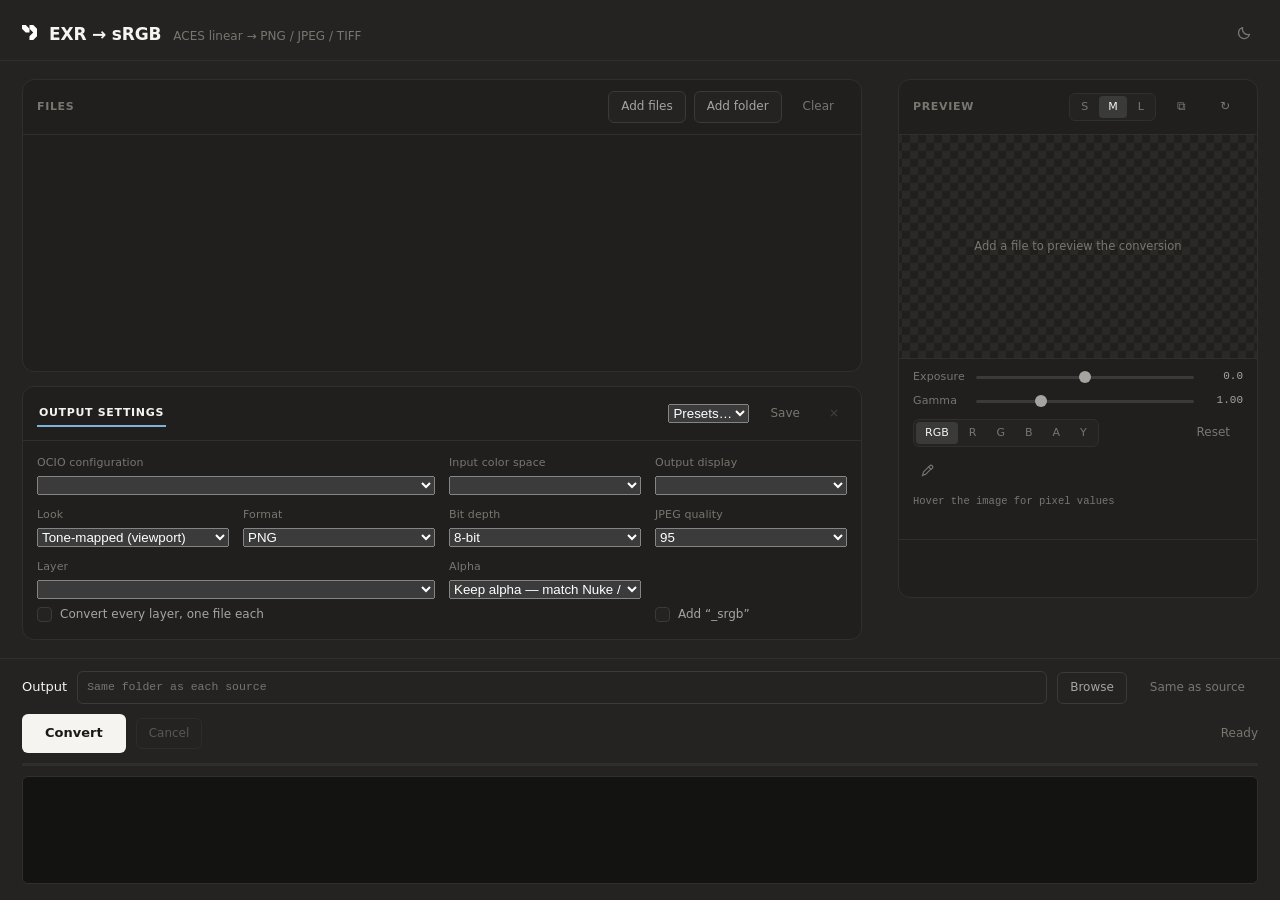
==== ui/index.html @ 25df0e64 "Move the edge-alpha convention into the Alpha dropdown, and match Nuke by default Two controls were " ====
<!doctype html>
<!--
  data-theme="dark" is deliberate rather than following the OS. This window shows
  image previews, and judging a render against a light surround is bad practice;
  theme.css supports the explicit override for exactly this case.
-->
<html lang="en" data-theme="dark">
  <head>
    <meta charset="utf-8" />
    <title>EXR → sRGB</title>
    <link rel="stylesheet" href="theme.css" />
    <link rel="stylesheet" href="app.css" />
  </head>
  <body autocomplete="off">
    <div class="app">
      <header class="titlebar">
        <!--
          VISOR mark. Geometry taken from visor.logo-principal.pdf's vector
          paths, not traced from a bitmap, so it stays crisp at any DPI and can
          be recoloured per theme.
        -->
        <svg
          class="brand"
          viewBox="0 0 194 194.27"
          role="img"
          aria-label="VISOR"
        >
          <path
            d="M145.88,0 97.13,0 97.13,48.75 145.25,97.4 96.61,145.51 96.61,194.27 145.36,194.27 194,146.15 194,97.4 194,48.64Z"
            fill="currentColor"
          />
          <path
            d="M96.87,48.64 48.75,0 0,0 0,48.75 48.12,97.4 96.87,97.4Z"
            fill="currentColor"
          />
        </svg>
        <h1>EXR → sRGB</h1>
        <span class="sub">ACES linear → PNG / JPEG / TIFF</span>
        <!--
          Before the spacer, so it reads as part of the subtitle rather than
          drifting to the far side of the bar away from what it describes.
        -->
        <span class="sub" id="version"></span>
        <!--
          Only ever shown when there is genuinely a newer release. A control
          that is always there, greyed, saying "up to date" is noise on every
          launch for the one launch where it matters.
        -->
        <button class="update-pill" id="update-pill" hidden></button>
        <span class="spacer"></span>
        <!--
          Windows integration lives behind this rather than in Output settings:
          those are per-job, these are set once and change the machine.
        -->
        <button
          class="icon"
          id="btn-prefs"
          title="Settings and shortcuts (?)"
          aria-label="Settings and shortcuts"
          aria-expanded="false"
          hidden
        >
          <!--
            Cogwheel: 6 teeth, 2.9 units deep. Tooth depth is the whole game at
            this size - the first attempt had 8 teeth only 1.6 deep against a 1.2
            stroke, so the stroke swallowed them and it read as a sun. Six deep
            teeth stay legible at 15px where eight shallow ones do not.
          -->
          <svg
            width="15"
            height="15"
            viewBox="0 0 15 15"
            fill="none"
            stroke="currentColor"
            stroke-width="1.2"
            stroke-linejoin="round"
          >
            <path
              d="M6.02 1.07 L8.98 1.07 L8.70 4.00 L9.93 4.71 L12.33 3.00 L13.81 5.57 L11.13 6.79 L11.13 8.21 L13.81 9.43 L12.33 12.00 L9.93 10.29 L8.70 11.00 L8.98 13.93 L6.02 13.93 L6.30 11.00 L5.07 10.29 L2.67 12.00 L1.19 9.43 L3.87 8.21 L3.87 6.79 L1.19 5.57 L2.67 3.00 L5.07 4.71 L6.30 4.00 Z"
            />
            <circle cx="7.5" cy="7.5" r="1.8" />
          </svg>
        </button>
        <button
          class="icon"
          id="btn-theme"
          title="Toggle light / dark"
          aria-label="Toggle light or dark theme"
        >
          <svg class="i-moon" width="15" height="15" viewBox="0 0 15 15" fill="none">
            <path
              d="M12.5 9.4A5.6 5.6 0 0 1 5.6 2.5a5.6 5.6 0 1 0 6.9 6.9Z"
              stroke="currentColor"
              stroke-width="1.2"
              stroke-linejoin="round"
            />
          </svg>
          <svg class="i-sun" width="15" height="15" viewBox="0 0 15 15" fill="none">
            <circle cx="7.5" cy="7.5" r="3" stroke="currentColor" stroke-width="1.2" />
            <path
              d="M7.5 1v1.6M7.5 12.4V14M14 7.5h-1.6M2.6 7.5H1M12.1 12.1l-1.1-1.1M4 4L2.9 2.9M12.1 2.9 11 4M4 11l-1.1 1.1"
              stroke="currentColor"
              stroke-width="1.2"
              stroke-linecap="round"
            />
          </svg>
        </button>
      </header>

      <div class="main">
        <!-- left column: files + settings -->
        <div class="col">
          <section class="panel" id="files-panel">
            <div class="panel-head">
              <span class="panel-title">Files</span>
              <span class="spacer"></span>
              <button id="btn-add-files">Add files</button>
              <button id="btn-add-folder">Add folder</button>
              <button class="ghost" id="btn-clear">Clear</button>
            </div>
            <div class="filelist" id="filelist"></div>
          </section>

          <!--
            Output and Cryptomatte share one panel as tabs. Stacked, the two
            overflowed the column and introduced a scrollbar; only one of them
            is ever being used at a time anyway.
          -->
          <section class="panel">
            <div class="panel-head">
              <button class="tab is-active" id="tab-output">Output settings</button>
              <button class="tab" id="tab-crypto" hidden>Cryptomatte</button>
              <span class="spacer"></span>
              <span class="sub" id="crypto-count"></span>
              <!--
                One combination gets used for months at a time, so re-picking it
                every launch is friction that ends in the wrong curve shipping.
              -->
              <select autocomplete="off" id="preset" title="Saved settings">
                <option value="">Presets…</option>
              </select>
              <!--
                Naming happens inline rather than in a dialog: pywebview has no
                text prompt, and window.prompt is not dependable in WebView2.
              -->
              <input type="text" id="preset-name" class="preset-name" hidden
                     autocomplete="off" placeholder="Preset name — Enter to save"
                     maxlength="40" />
              <button class="ghost" id="preset-save" title="Save current settings as a preset">
                Save
              </button>
              <button class="ghost" id="preset-del" title="Delete the selected preset"
                      disabled>×</button>
            </div>
            <div class="settings wide" id="body-output">
              <div class="field span2">
                <label class="lbl" for="config">OCIO configuration</label>
                <select autocomplete="off" id="config"></select>
              </div>
              <div class="field">
                <label class="lbl" for="input-cs">Input color space</label>
                <select autocomplete="off" id="input-cs"></select>
              </div>
              <div class="field">
                <label class="lbl" for="display">Output display</label>
                <select autocomplete="off" id="display"></select>
              </div>

              <div class="field">
                <label class="lbl" for="look">Look</label>
                <select autocomplete="off" id="look">
                  <option value="tone">Tone-mapped (viewport)</option>
                  <option value="plain">Un-tone-mapped</option>
                  <option value="linear">Scene-linear (no transform)</option>
                </select>
              </div>
              <div class="field">
                <label class="lbl" for="format">Format</label>
                <select autocomplete="off" id="format">
                  <option value="png">PNG</option>
                  <option value="jpeg">JPEG</option>
                  <option value="tiff">TIFF</option>
                </select>
              </div>
              <div class="field">
                <label class="lbl" for="bits">Bit depth</label>
                <select autocomplete="off" id="bits">
                  <option value="8">8-bit</option>
                  <option value="16">16-bit</option>
                  <option value="32">32-bit float</option>
                </select>
              </div>
              <div class="field">
                <label class="lbl" for="quality">JPEG quality</label>
                <select autocomplete="off" id="quality">
                  <option>100</option>
                  <option selected>95</option>
                  <option>90</option>
                  <option>85</option>
                  <option>80</option>
                  <option>70</option>
                </select>
              </div>

              <div class="field span2">
                <label class="lbl" for="layer">Layer</label>
                <select autocomplete="off" id="layer"></select>
                <!--
                  The grouping already knows every layer, so writing one file
                  per AOV costs a pass rather than new machinery. Each output is
                  named for its layer, or they would all land on one filename.
                -->
                <label class="check" id="all-layers-wrap">
                  <input autocomplete="off" type="checkbox" id="all-layers" />
                  <span class="box"></span>
                  <span>Convert every layer, one file each</span>
                </label>
              </div>
              <div class="field">
                <label class="lbl" for="alpha">Alpha</label>
                <!-- The two "keep" entries differ only on antialiased edges,
                     and both are correct - they answer different questions.
                     See the alpha note in CLAUDE.md. -->
                <select autocomplete="off" id="alpha">
                  <option value="keep"
                          title="Matches Nuke and After Effects exactly. The display transform is applied to the premultiplied value.">
                    Keep alpha — match Nuke / After Effects
                  </option>
                  <option value="keep_straight"
                          title="Edge pixels keep true surface colour, with alpha stored separately. This is what PNG's specification asks for.">
                    Keep alpha — straight (for compositing on a new background)
                  </option>
                  <option value="black">Flatten on black</option>
                  <option value="white">Flatten on white</option>
                </select>
              </div>
              <div class="field" style="justify-content: flex-end; gap: 7px">
                <label class="check">
                  <input autocomplete="off" type="checkbox" id="suffix" />
                  <span class="box"></span>
                  <!-- text follows the output mode; see suffixFor() in app.js -->
                  <span id="suffix-label">Add “_srgb”</span>
                </label>
              </div>
            </div>

            <div class="crypto-body" id="body-crypto" hidden>
              <div class="crypto-row">
                <select autocomplete="off" id="crypto-type"></select>
                <input
                  type="text"
                  autocomplete="off"
                  id="crypto-filter"
                  placeholder="Filter objects…"
                />
              </div>
              <div class="objlist" id="crypto-objects"></div>
              <div class="crypto-row">
                <select autocomplete="off" id="matte-mode">
                  <option value="associated">White silhouette (premultiplied)</option>
                  <option value="straight">Flat white RGB · TIFF only</option>
                </select>
                <select autocomplete="off" id="matte-split">
                  <option value="each">One file per object</option>
                  <option value="combined">Combine into one</option>
                </select>
              </div>
              <div class="crypto-row">
                <button class="ghost" id="crypto-all">Select all</button>
                <button class="ghost" id="crypto-none">Clear</button>
                <span class="spacer"></span>
                <button id="btn-mattes">Export mattes</button>
              </div>
            </div>
          </section>
        </div>

        <!--
          Drag to size the preview. Layout is freeform; the render resolution
          snaps to a few tiers behind it, because re-rendering on every pixel of
          drag would thrash something that costs tens of milliseconds a frame.
        -->
        <div
          class="resizer"
          id="resizer"
          role="separator"
          aria-orientation="vertical"
          aria-label="Resize preview"
          tabindex="0"
        ></div>

        <!-- right column: preview -->
        <div class="col">
          <section class="panel" id="preview-panel">
            <div class="panel-head">
              <span class="panel-title">Preview</span>
              <span class="spacer"></span>
              <!-- swaps the preview between the render and coloured IDs -->
              <div class="seg" id="pv-modes" hidden>
                <button class="is-active" data-mode="beauty">Render</button>
                <button data-mode="crypto">IDs</button>
              </div>
              <!-- widens the column and renders at a higher resolution -->
              <div class="seg" id="pv-sizes">
                <button data-size="s" title="Small preview">S</button>
                <button class="is-active" data-size="m" title="Medium preview">M</button>
                <button data-size="l" title="Large preview">L</button>
              </div>
              <button class="ghost" id="btn-open-window"
                      title="Open in a separate viewer window">
                ⧉
              </button>
              <button class="ghost" id="btn-refresh" title="Refresh preview">
                ↻
              </button>
            </div>
            <div class="preview-box" id="preview-box">
              <div class="placeholder">Add a file to preview the conversion</div>
            </div>
            <div class="pick-hint" id="pick-hint" hidden>
              Ctrl-click to select · Alt-click to deselect
            </div>

            <!--
              Frame stepping for a sequence. Only stepping, deliberately: one
              preview frame costs 125 ms at 1080p and 860 ms on a heavy
              multi-AOV file, and that is decoding, not the transform - so this
              is a scrub, not playback.
            -->
            <div class="frames" id="frames" hidden>
              <button class="ghost" id="fr-prev" title="Previous frame (,)">‹</button>
              <input type="range" id="fr-slider" min="0" max="0" step="1"
                     value="0" autocomplete="off" aria-label="Frame" />
              <button class="ghost" id="fr-next" title="Next frame (.)">›</button>
              <span class="fr-count" id="fr-count"></span>
            </div>

            <!--
              Viewer controls. Exposure is applied in linear before the display
              transform, so it behaves like a camera stop; gamma is applied
              after, on display values, like a compositor's viewer gamma.
            -->
            <div class="viewer" id="viewer-controls">
              <div class="vrow">
                <label class="lbl" for="exposure">Exposure</label>
                <input type="range" id="exposure" min="-6" max="6" step="0.1"
                       value="0" autocomplete="off" />
                <output class="vnum" id="exposure-val">0.0</output>
              </div>
              <div class="vrow">
                <label class="lbl" for="gamma">Gamma</label>
                <input type="range" id="gamma" min="0.2" max="3" step="0.05"
                       value="1" autocomplete="off" />
                <output class="vnum" id="gamma-val">1.00</output>
              </div>
              <div class="vrow">
                <div class="seg" id="pv-channels">
                  <button class="is-active" data-ch="rgb">RGB</button>
                  <button data-ch="r">R</button>
                  <button data-ch="g">G</button>
                  <button data-ch="b">B</button>
                  <button data-ch="a">A</button>
                  <button data-ch="luma">Y</button>
                </div>
                <span class="spacer"></span>
                <button class="ghost" id="viewer-reset" title="Reset exposure and gamma">
                  Reset
                </button>
              </div>
              <!--
                The colour under the cursor. Two readings deliberately: the
                probe text is the linear pixel, the chip and hex are the display
                colour after exposure, gamma and the view transform.
              -->
              <div class="probe-row">
                <!-- the tool comes before the thing it fills in -->
                <button class="icon eyedrop" id="pv-pick" aria-pressed="false"
                        title="Eyedropper — click a pixel to lock and copy it (E)"
                        aria-label="Eyedropper">
                  <svg width="14" height="14" viewBox="0 0 15 15" fill="none"
                       stroke="currentColor" stroke-width="1.2"
                       stroke-linecap="round" stroke-linejoin="round">
                    <path d="M10.4 1.9a1.9 1.9 0 0 1 2.7 2.7l-1.2 1.2-2.7-2.7 1.2-1.2Z" />
                    <path d="M9.2 3.1 3.6 8.7l-.5 2.9 2.9-.5 5.6-5.6" />
                    <path d="m2.3 12.7.8-.8" />
                  </svg>
                </button>
                <button class="swatch" id="pv-swatch" hidden
                        title="Click to copy the hex"></button>
                <span class="probe-hex" id="pv-hex"></span>
                <span class="spacer"></span>
              </div>
              <div class="probe" id="probe">Hover the image for pixel values</div>
            </div>
            <div class="preview-meta">
              <span class="layer" id="preview-layer"></span>
              <span id="preview-dims"></span>
              <span id="preview-note" class="warn"></span>
              <!--
                Scene-linear output has no display transform by definition, so
                the preview cannot be what gets written. Saying so beats showing
                a near-black smear or quietly misleading.
              -->
              <span id="linear-note" class="warn" hidden
                >Preview is display-referred · output is scene-linear</span
              >
            </div>
          </section>
        </div>
      </div>

      <footer class="footer">
        <div class="outrow">
          <span class="lbl">Output</span>
          <input
            type="text"
            autocomplete="off"
            id="outdir"
            placeholder="Same folder as each source"
          />
          <button id="btn-outdir">Browse</button>
          <button class="ghost" id="btn-outdir-clear">Same as source</button>
        </div>

        <div class="actions">
          <button class="primary" id="btn-convert">Convert</button>
          <button id="btn-cancel" disabled>Cancel</button>
          <span class="spacer"></span>
          <span class="status" id="status">Ready</span>
        </div>

        <div class="progress" id="progress"><div class="bar" id="bar"></div></div>
        <div class="log" id="log"></div>
      </footer>

      <!--
        One sheet behind the cogwheel: what the app does to the machine, and
        what the keyboard does. Two columns rather than a stack, because
        stacked they made a card taller than the window and turned a reference
        list into a scroll.

        The integration toggles write only under HKCU, so no elevation and
        nothing changes for other accounts. Each is behind an explicit toggle:
        silently seizing a file type is not something a converter should do on
        first run.
      -->
      <div class="vsheet" id="prefsheet" hidden>
        <div class="vsheet-card wide">
          <div class="vsheet-head">
            <span>Settings</span>
            <button class="ghost" id="prefsheet-close">Close</button>
          </div>

          <div class="sheet-cols">
            <section id="integration-section" hidden>
              <h3 class="sheet-h">Windows integration</h3>
              <div class="prefs">
                <label class="check" id="assoc-wrap" hidden>
                  <input autocomplete="off" type="checkbox" id="assoc" />
                  <span class="box"></span>
                  <span>Open .exr files with this viewer</span>
                </label>
                <p class="prefs-note">
                  Double-clicking an .exr opens it here, and .exr files get their
                  own aperture icon. Untick to hand the file type back.
                </p>

                <label class="check" id="ctx-wrap" hidden>
                  <input autocomplete="off" type="checkbox" id="ctx" />
                  <span class="box"></span>
                  <span>Right-click → Convert to sRGB</span>
                </label>
                <p class="prefs-note">
                  Adds a convert submenu to .exr files in Explorer, whatever app
                  owns the file type. On Windows 11 it sits under “Show more
                  options”.
                </p>

                <p class="prefs-foot">
                  Written per-user under HKCU — no admin rights, and nothing
                  changes for anyone else on the machine.
                </p>
              </div>
            </section>

            <!--
              The picking modifiers in particular are impossible to guess -
              nothing on screen suggests Ctrl over the preview does anything.
            -->
            <section>
              <h3 class="sheet-h">Keyboard shortcuts</h3>
              <dl class="keys">
                <div class="grp">Files</div>
                <dt>↑ ↓</dt><dd>Previous / next file</dd>
                <dt>Ctrl + O</dt><dd>Add files</dd>
                <dt>Drop</dt><dd>Drag .exr files onto the window</dd>

                <div class="grp">Convert</div>
                <dt>Ctrl + ↵</dt><dd>Convert</dd>
                <dt>Esc</dt><dd>Cancel a running convert</dd>

                <div class="grp">Preview</div>
                <dt>E</dt><dd>Eyedropper — click a pixel to lock and copy it</dd>
                <dt>, .</dt><dd>Previous / next frame of a sequence</dd>
                <dt>Ctrl + click</dt><dd>Add the object under the cursor</dd>
                <dt>Alt + click</dt><dd>Remove it again</dd>
                <dt>Drag divider</dt><dd>Resize the preview</dd>
                <dt>← →</dt><dd>Resize it from the keyboard</dd>
                <dt>Double-click</dt><dd>Divider back to the middle size</dd>

                <div class="grp">Window</div>
                <dt>?</dt><dd>Open this sheet</dd>
                <dt>Esc</dt><dd>Close it</dd>
              </dl>
            </section>
          </div>
        </div>
      </div>
    </div>

    <!--
      Plain scripts, not modules: the UI is loaded from a file:// URL, whose
      opaque origin makes ES module imports fail CORS. select.js must come first.
    -->
    <script src="select.js"></script>
    <script src="app.js"></script>
  </body>
</html>
---- ui/theme.css ----
/*
 * VISOR warm-neutral theme
 * ============================================================================
 *
 * A warm-grey palette — everything is nudged toward yellow/brown rather than
 * the blue-tinted greys most UI kits default to. That single decision is what
 * gives it its character; the rest is ordinary.
 *
 * Values were read off the VISOR Hub (hub.visor.ooo). Its dark scale is
 * reproduced verbatim; the light scale is the same hue family walked the other
 * way, so the two themes read as one system rather than two palettes.
 *
 * ---------------------------------------------------------------------------
 * HOW TO USE
 *
 *   1. Copy this file into your project and import it before your own CSS.
 *   2. Keep ONE of the two mappings at the bottom and delete the other:
 *        · Section 4 — Tailwind v4 (`@theme`)
 *        · Section 5 — shadcn/ui (`--background`, `--foreground`, …)
 *      Section 3's semantic names work on their own if you use neither.
 *   3. Dark mode follows the OS by default. Set `data-theme="light"` or
 *      `data-theme="dark"` on <html> to override it.
 *
 * Pairs with Inter (https://rsms.me/inter). Nothing here depends on it.
 * ============================================================================
 */

/* --------------------------------------------------------------------------
 * 1. Primitives — the raw scale. Nothing should reference these directly in
 *    application code; use the semantic names in section 3 instead, so a
 *    palette change stays a one-file edit.
 * ------------------------------------------------------------------------ */

:root {
  --warm-0: #ffffff;
  --warm-50: #f5f4f1;
  --warm-100: #e6e4df;
  --warm-200: #d6d3cc;
  --warm-400: #8c8a83;
  --warm-450: #a5a4a0;
  --warm-500: #78766f;
  --warm-600: #56554f;
  --warm-700: #3a3a38;
  --warm-750: #302f2d;
  --warm-800: #2a2926;
  --warm-820: #242322;
  --warm-850: #201f1e;
  --warm-870: #1c1c1b;
  --warm-900: #191917;
  --warm-950: #131312;

  /* Accents. Each has a light and a dark variant because a hue that reads as
     an accent on white is rarely legible on near-black. */
  --blue-600: #286088;
  --blue-300: #7fb2d9;
  --blue-tint: #eaf1f7;
  --blue-shade: #1e2a33;

  --amber-700: #8a6318;
  --amber-400: #e0a458;
  --amber-tint: #fdf6e7;
  --amber-shade: #2b2415;

  --red-600: #dc2626;
  --red-400: #fb7185;
  --red-tint: #fdf2f2;
  --red-shade: #33201f;

  /* Data colours, for charts and figures that carry a sign. */
  --data-positive: #34d399;
  --data-negative: #fb7185;
  --data-caution: #e0a458;
  --data-healthy: #a3d25a;
}

/* --------------------------------------------------------------------------
 * 2. Shape, type and motion. Theme-independent.
 * ------------------------------------------------------------------------ */

:root {
  --radius: 0.5rem;
  --radius-sm: 0.375rem;
  --radius-lg: 0.75rem;

  --font-sans: 'Inter Variable', Inter, system-ui, -apple-system, ui-sans-serif,
    sans-serif;
  --font-mono: ui-monospace, SFMono-Regular, Menlo, Monaco, Consolas,
    'Liberation Mono', 'Courier New', monospace;

  /* The workhorse: short, and slightly eased at both ends. Use it for almost
     everything — hover, colour, small position shifts. */
  --ease-ui: cubic-bezier(0.4, 0, 0.2, 1);
  --duration-ui: 150ms;

  /* For entrances, where a decisive start reads better than a symmetric one. */
  --ease-out: cubic-bezier(0.23, 1, 0.32, 1);
  --ease-in-out: cubic-bezier(0.77, 0, 0.175, 1);
}

/* --------------------------------------------------------------------------
 * 3. Semantic tokens — what application code should actually reference.
 * ------------------------------------------------------------------------ */

:root {
  --panel: var(--warm-0);
  --panel-sunken: var(--warm-50);
  --line: var(--warm-100);
  --line-strong: var(--warm-200);
  --ink: var(--warm-900);
  --ink-soft: var(--warm-600);
  --ink-faint: var(--warm-400);

  --accent: var(--blue-600);
  --accent-soft: var(--blue-tint);
  --warn: var(--amber-700);
  --warn-soft: var(--amber-tint);
  --danger: var(--red-600);
  --danger-soft: var(--red-tint);

  /* Channel tints for the pixel probe. Desaturated well below pure RGB: at
     11px a saturated green on a light panel is thin and a saturated blue is
     nearly unreadable, and the three only have to be told apart from each
     other, not shouted. */
  --chan-r: #b3261e;
  --chan-g: #1e6b33;
  --chan-b: #1f45c4;

  /* Inverted pair for solid buttons, so they stay legible in both themes
     without a second rule. */
  --primary: var(--warm-900);
  --primary-ink: var(--warm-50);

  --shadow-float: 0 1px 2px rgb(0 0 0 / 0.16), 0 12px 40px -12px rgb(0 0 0 / 0.45);

  color-scheme: light;
}

/* The dark values, applied either explicitly or by OS preference. Kept as one
   list so the two triggers can never drift apart. */
:root[data-theme='dark'],
:root:not([data-theme='light']) {
  --panel: var(--warm-850);
  --panel-sunken: var(--warm-820);
  --line: var(--warm-750);
  --line-strong: var(--warm-700);
  --ink: var(--warm-50);
  --ink-soft: var(--warm-450);
  --ink-faint: var(--warm-500);

  --accent: var(--blue-300);
  --accent-soft: var(--blue-shade);
  --warn: var(--amber-400);
  --warn-soft: var(--amber-shade);
  --danger: var(--red-400);
  --danger-soft: var(--red-shade);

  /* Lifted for the dark panel - the light-theme tints sit at about 2:1 here. */
  --chan-r: #ff8a80;
  --chan-g: #7ddc93;
  --chan-b: #8fb4ff;

  --primary: var(--warm-50);
  --primary-ink: var(--warm-900);

  --shadow-float: 0 1px 2px rgb(0 0 0 / 0.5), 0 16px 48px -12px rgb(0 0 0 / 0.7);

  color-scheme: dark;
}

/* `:not([data-theme='light'])` above would otherwise apply in light mode too,
   so the light values are restored whenever the OS is not dark. */
@media (prefers-color-scheme: light) {
  :root:not([data-theme='dark']) {
    --panel: var(--warm-0);
    --panel-sunken: var(--warm-50);
    --line: var(--warm-100);
    --line-strong: var(--warm-200);
    --ink: var(--warm-900);
    --ink-soft: var(--warm-600);
    --ink-faint: var(--warm-400);

    --accent: var(--blue-600);
    --accent-soft: var(--blue-tint);
    --warn: var(--amber-700);
    --warn-soft: var(--amber-tint);
    --danger: var(--red-600);
    --danger-soft: var(--red-tint);

    --primary: var(--warm-900);
    --primary-ink: var(--warm-50);

    --shadow-float: 0 1px 2px rgb(0 0 0 / 0.16),
      0 12px 40px -12px rgb(0 0 0 / 0.45);

    color-scheme: light;
  }
}
---- ui/app.css ----
/*
 * EXR -> sRGB application styles.
 *
 * Everything here references the semantic tokens from theme.css (--panel,
 * --ink, --accent...) rather than raw hex, so re-theming stays a one-file edit.
 * Motion uses that file's --ease-ui / --ease-out and nothing longer than
 * 220ms: this is a tool, and animation here exists to explain state changes,
 * not to decorate them.
 */

/* --------------------------------------------------------------------------
 * App-level tokens that theme.css does not define. Same three-block structure
 * it uses, so the two can never drift: light in :root, dark under the explicit
 * attribute or the OS default, light restored when the OS says light.
 * ------------------------------------------------------------------------ */

:root {
  /* VISOR brand blue, straight off the logo artwork. Theme-independent on
     purpose: this is the brand, not a UI colour, so it never varies. It is not
     folded into --accent, which may be retuned. */
  --visor-blue: #1f20f1;

  --checker-a: var(--warm-100);
  --checker-b: var(--warm-50);
  --log-bg: var(--warm-50);

  /* What the titlebar mark is actually drawn in. Brand blue on the light
     surface, where it has 7.5:1 and carries the brand properly. */
  --brand-mark: var(--visor-blue);
}

:root[data-theme='dark'],
:root:not([data-theme='light']) {
  --checker-a: var(--warm-800);
  --checker-b: var(--warm-850);
  --log-bg: var(--warm-950);

  /* Pure white on the dark surface. The brand blue is 1.9:1 there - effectively
     invisible - and lifting the hue enough to be legible stops reading as the
     brand colour anyway, so the mark goes monochrome instead of approximate. */
  --brand-mark: #ffffff;
}

@media (prefers-color-scheme: light) {
  :root:not([data-theme='dark']) {
    --checker-a: var(--warm-100);
    --checker-b: var(--warm-50);
    --log-bg: var(--warm-50);
    --brand-mark: var(--visor-blue);
  }
}

*,
*::before,
*::after {
  box-sizing: border-box;
}

/*
 * The [hidden] attribute only gets `display: none` from the UA stylesheet, so
 * any class that sets display - .settings is grid, .crypto-body is flex - wins
 * on specificity and the element stays visible. That is what kept both tab
 * bodies laid out at once, and with them the scrollbar this panel was meant to
 * remove.
 */
[hidden] {
  display: none !important;
}

html,
body {
  height: 100%;
  margin: 0;
}

body {
  background: var(--panel-sunken);
  color: var(--ink);
  font-family: var(--font-sans);
  font-size: 13px;
  line-height: 1.45;
  -webkit-font-smoothing: antialiased;
  overflow: hidden;
  user-select: none;
  cursor: default;
}

/* Nothing in a desktop tool should show a text caret unless it is editable. */
input,
textarea {
  user-select: text;
}

/* --------------------------------------------------------------------------
 * Shell
 * ------------------------------------------------------------------------ */

.app {
  display: grid;
  grid-template-rows: auto 1fr auto;
  height: 100%;
}

.titlebar {
  display: flex;
  align-items: baseline;
  gap: 12px;
  padding: 18px 22px 14px;
  border-bottom: 1px solid var(--line);
  background: var(--panel-sunken);
}

/* The mark sits with the wordmark, sized to the cap height of the title rather
   than to the line box, so the two optically align. */
.titlebar .brand {
  width: 15px;
  height: 15px;
  flex: none;
  align-self: center;
  color: var(--brand-mark);
}

.titlebar h1 {
  margin: 0;
  font-size: 17px;
  font-weight: 600;
  letter-spacing: -0.01em;
}

.titlebar .sub {
  color: var(--ink-faint);
  font-size: 12px;
}

.titlebar .spacer {
  flex: 1;
}

.main {
  display: grid;
  /* The preview column is dragged, or jumped to with the S/M/L presets. A
     bigger preview is mostly for cryptomatte picking, where a small one makes
     objects hard to hit. */
  grid-template-columns: minmax(0, 1fr) auto var(--preview-w, 360px);
  gap: 18px;
  padding: 18px 22px;
  overflow: hidden;
  min-height: 0;
}

.col {
  display: flex;
  flex-direction: column;
  gap: 14px;
  min-height: 0;
  min-width: 0;
}

/*
 * The drag handle. Only 5px wide so it does not eat layout, but the ::before
 * gives it a comfortable hit area either side - a 5px target is a fiddly one.
 */
.resizer {
  position: relative;
  width: 5px;
  margin: 0 -5px 0 0;
  cursor: col-resize;
  flex: none;
}

.resizer::before {
  content: '';
  position: absolute;
  inset: 0 -6px;
}

.resizer::after {
  content: '';
  position: absolute;
  inset: 12px 2px;
  border-radius: 999px;
  background: transparent;
  transition: background var(--duration-ui) var(--ease-ui);
}

.resizer:hover::after,
.resizer.is-dragging::after,
.resizer:focus-visible::after {
  background: var(--line-strong);
}

.resizer.is-dragging::after {
  background: var(--accent);
}

/* While dragging, nothing else should take the cursor or select text. */
body.resizing {
  cursor: col-resize;
}

body.resizing * {
  pointer-events: none;
  user-select: none;
}

/* --------------------------------------------------------------------------
 * Panels
 * ------------------------------------------------------------------------ */

.panel {
  background: var(--panel);
  border: 1px solid var(--line);
  border-radius: var(--radius-lg);
  display: flex;
  flex-direction: column;
  min-height: 0;
  overflow: hidden;
}

.panel-head {
  display: flex;
  align-items: center;
  gap: 8px;
  padding: 11px 14px;
  border-bottom: 1px solid var(--line);
}

.panel-title {
  font-size: 11px;
  font-weight: 600;
  letter-spacing: 0.06em;
  text-transform: uppercase;
  color: var(--ink-faint);
}

.panel-head .spacer {
  flex: 1;
}

/* --------------------------------------------------------------------------
 * Buttons
 * ------------------------------------------------------------------------ */

button {
  font: inherit;
  font-size: 12px;
  white-space: nowrap;
  color: var(--ink-soft);
  background: var(--panel-sunken);
  border: 1px solid var(--line-strong);
  border-radius: var(--radius-sm);
  padding: 6px 12px;
  cursor: pointer;
  transition:
    background var(--duration-ui) var(--ease-ui),
    border-color var(--duration-ui) var(--ease-ui),
    color var(--duration-ui) var(--ease-ui),
    transform var(--duration-ui) var(--ease-ui);
}

button:hover:not(:disabled) {
  background: var(--line);
  color: var(--ink);
  border-color: var(--ink-faint);
}

/* Pressable elements confirm the interface heard the user. Same scale and
   easing throughout, so the whole interface moves the same way. */
button:active:not(:disabled) {
  transform: scale(0.97);
}

button:disabled {
  opacity: 0.4;
  cursor: not-allowed;
}

button:focus-visible {
  outline: 2px solid var(--accent);
  outline-offset: 2px;
}

button.primary {
  background: var(--primary);
  color: var(--primary-ink);
  border-color: transparent;
  font-weight: 600;
  padding: 9px 22px;
  font-size: 13px;
}

button.primary:hover:not(:disabled) {
  background: var(--ink);
  border-color: transparent;
  color: var(--primary-ink);
  filter: brightness(1.06);
}

button.ghost {
  background: transparent;
  border-color: transparent;
  color: var(--ink-faint);
}

/* Icon-only square button, used for the theme toggle and preview refresh. */
button.icon {
  display: grid;
  place-items: center;
  width: 28px;
  height: 28px;
  padding: 0;
  background: transparent;
  border-color: transparent;
  color: var(--ink-faint);
}

button.icon:hover:not(:disabled) {
  background: var(--panel);
  color: var(--ink);
  border-color: transparent;
}

/* The sun and moon occupy the same cell and cross-fade, so the control does
   not jump when the label changes. */
#btn-theme svg {
  grid-area: 1 / 1;
  transition:
    opacity 180ms var(--ease-ui),
    transform 220ms var(--ease-out);
}

#btn-theme .i-sun {
  opacity: 0;
  transform: rotate(-70deg) scale(0.6);
}

#btn-theme .i-moon {
  opacity: 1;
  transform: none;
}

:root[data-theme='light'] #btn-theme .i-sun {
  opacity: 1;
  transform: none;
}

:root[data-theme='light'] #btn-theme .i-moon {
  opacity: 0;
  transform: rotate(70deg) scale(0.6);
}

button.ghost:hover:not(:disabled) {
  background: var(--panel-sunken);
  color: var(--ink);
  border-color: transparent;
}

/* --------------------------------------------------------------------------
 * File list + drop zone
 * ------------------------------------------------------------------------ */

/* Files takes the slack, but never below a usable height - with the settings
   and cryptomatte panels both open it would otherwise collapse to a sliver. */
#files-panel {
  flex: 1 1 auto;
  min-height: 132px;
  position: relative;
  transition:
    border-color 180ms var(--ease-out),
    background 180ms var(--ease-out);
}

/* The other panels are their natural height, and the column scrolls if the
   window is too short to hold all three. */
.col > .panel:not(#files-panel) {
  flex: none;
}

.col {
  overflow-y: auto;
}

#files-panel.dragging {
  border-color: var(--accent);
  background: var(--accent-soft);
}

.filelist {
  flex: 1;
  overflow-y: auto;
  padding: 6px;
  min-height: 0;
}

.row {
  display: flex;
  align-items: center;
  gap: 10px;
  padding: 7px 9px;
  border-radius: var(--radius-sm);
  transition: background var(--duration-ui) var(--ease-ui);
  animation: row-in 180ms var(--ease-out) both;
}

@keyframes row-in {
  from {
    opacity: 0;
    transform: translateY(-3px);
  }
}

.row:hover {
  background: var(--panel-sunken);
}

.row.selected {
  background: var(--accent-soft);
}

.row .name {
  flex: 1;
  font-family: var(--font-mono);
  font-size: 11.5px;
  color: var(--ink-soft);
  white-space: nowrap;
  overflow: hidden;
  text-overflow: ellipsis;
  direction: rtl;
  text-align: left;
}

.row.selected .name,
.row:hover .name {
  color: var(--ink);
}

.badge {
  flex: none;
  font-size: 10.5px;
  font-weight: 600;
  letter-spacing: 0.03em;
  padding: 2px 7px;
  border-radius: 999px;
  background: var(--panel-sunken);
  border: 1px solid var(--line-strong);
  color: var(--ink-faint);
}

.badge.seq {
  background: var(--accent-soft);
  border-color: transparent;
  color: var(--accent);
}

.row .drop-x {
  flex: none;
  opacity: 0;
  padding: 2px 6px;
  font-size: 14px;
  line-height: 1;
  transition: opacity var(--duration-ui) var(--ease-ui);
}

.row:hover .drop-x {
  opacity: 1;
}

.empty {
  height: 100%;
  display: flex;
  flex-direction: column;
  align-items: center;
  justify-content: center;
  gap: 6px;
  color: var(--ink-faint);
  text-align: center;
  padding: 24px;
}

.empty .big {
  font-size: 13px;
  color: var(--ink-soft);
}

.empty .small {
  font-size: 11.5px;
}

/* --------------------------------------------------------------------------
 * Preview
 * ------------------------------------------------------------------------ */

#preview-panel {
  flex: none;
}

.preview-box {
  position: relative;
  aspect-ratio: 16 / 10;
  background:
    /* checkerboard, so alpha is legible rather than guessed at */
    repeating-conic-gradient(var(--checker-a) 0% 25%, var(--checker-b) 0% 50%)
      50% / 16px 16px;
  display: flex;
  align-items: center;
  justify-content: center;
  overflow: hidden;
}

.preview-box img {
  max-width: 100%;
  max-height: 100%;
  object-fit: contain;
  display: block;
  animation: fade-in 220ms var(--ease-out) both;
}

@keyframes fade-in {
  from {
    opacity: 0;
  }
}

.preview-box .placeholder {
  color: var(--ink-faint);
  font-size: 11.5px;
  padding: 0 20px;
  text-align: center;
}

.preview-meta {
  display: flex;
  flex-direction: column;
  gap: 3px;
  padding: 10px 14px;
  border-top: 1px solid var(--line);
  font-size: 11.5px;
  color: var(--ink-faint);
  min-height: 58px;
}

.preview-meta .layer {
  color: var(--ink-soft);
  font-family: var(--font-mono);
  font-size: 11px;
  overflow: hidden;
  text-overflow: ellipsis;
  white-space: nowrap;
}

.spinner {
  width: 18px;
  height: 18px;
  border: 2px solid var(--line-strong);
  border-top-color: var(--accent);
  border-radius: 50%;
  animation: spin 700ms linear infinite;
}

@keyframes spin {
  to {
    transform: rotate(360deg);
  }
}

/* --------------------------------------------------------------------------
 * Settings
 * ------------------------------------------------------------------------ */

.settings {
  padding: 14px;
  display: grid;
  grid-template-columns: repeat(2, minmax(0, 1fr));
  gap: 12px 14px;
  overflow-y: auto;
  min-height: 0;
}

.settings.wide {
  grid-template-columns: repeat(4, minmax(0, 1fr));
}

.field {
  display: flex;
  flex-direction: column;
  gap: 5px;
  min-width: 0;
}

.field.span2 {
  grid-column: span 2;
}

label.lbl {
  font-size: 11px;
  color: var(--ink-faint);
  letter-spacing: 0.01em;
}

input[type='text'] {
  font: inherit;
  color: var(--ink);
  background: var(--panel-sunken);
  border: 1px solid var(--line-strong);
  border-radius: var(--radius-sm);
  padding: 7px 9px;
  width: 100%;
  min-width: 0;
  transition:
    border-color var(--duration-ui) var(--ease-ui),
    background var(--duration-ui) var(--ease-ui);
  cursor: text;
  font-family: var(--font-mono);
  font-size: 11.5px;
}

input[type='text']:hover {
  border-color: var(--ink-faint);
}

input[type='text']:focus {
  outline: none;
  border-color: var(--accent);
}

/* --------------------------------------------------------------------------
 * Select
 *
 * The real <select> stays in the DOM as the source of truth and is hidden;
 * select.js builds the trigger and panel around it. Timings and easing are
 * modelled on Radix's select, rebuilt here without the React dependency.
 * ------------------------------------------------------------------------ */

.select-native {
  position: absolute;
  width: 1px;
  height: 1px;
  opacity: 0;
  pointer-events: none;
  clip: rect(0 0 0 0);
}

.select-trigger {
  display: flex;
  align-items: center;
  justify-content: space-between;
  gap: 6px;
  width: 100%;
  min-width: 0;
  padding: 7px 9px;
  border: 1px solid var(--line-strong);
  border-radius: var(--radius-sm);
  background: var(--panel-sunken);
  color: var(--ink);
  font-size: 12px;
  text-align: left;
  cursor: pointer;
  white-space: nowrap;
  transition:
    transform 160ms var(--ease-out),
    border-color 150ms var(--ease-ui),
    background-color 150ms var(--ease-ui);
}

.select-trigger:hover:not(:disabled) {
  border-color: var(--ink-faint);
  background: var(--panel-sunken);
  color: var(--ink);
}

.select-trigger:active:not(:disabled) {
  transform: scale(0.97);
}

.select-trigger[data-state='open'] {
  border-color: var(--accent);
}

.select-trigger:disabled {
  opacity: 0.4;
  cursor: not-allowed;
}

.select-value {
  overflow: hidden;
  text-overflow: ellipsis;
  white-space: nowrap;
}

.select-chevron {
  flex: none;
  color: var(--ink-faint);
  transition: transform 150ms var(--ease-ui);
}

.select-trigger[data-state='open'] .select-chevron {
  transform: rotate(180deg);
}

.select-panel {
  position: fixed;
  z-index: 60;
  overflow: hidden;
  border: 1px solid var(--line-strong);
  border-radius: var(--radius-sm);
  background: var(--panel);
  box-shadow: var(--shadow-float);
  /* transform-origin is set in JS to the edge the panel opened from, so it
     grows out of its trigger rather than from its own centre. */
}

.select-panel[data-state='open'] {
  animation: select-in 140ms var(--ease-ui);
}

.select-panel[data-state='closed'] {
  animation: select-out 100ms var(--ease-ui) forwards;
}

@keyframes select-in {
  from {
    opacity: 0;
    /* 95%, never 0 — things should appear from something, not nothing. */
    transform: scale(0.95) translateY(-2px);
  }
}

@keyframes select-out {
  to {
    opacity: 0;
    transform: scale(0.95) translateY(-2px);
  }
}

.select-viewport {
  padding: 4px;
  max-height: inherit;
  overflow-y: auto;
}

.select-item {
  position: relative;
  display: flex;
  align-items: center;
  min-height: 30px;
  padding: 5px 28px 5px 9px;
  border-radius: 4px;
  font-size: 12px;
  color: var(--ink);
  cursor: pointer;
  user-select: none;
  outline: none;
  transition: background-color 150ms var(--ease-ui);
}

/* Pointer and keyboard drive the same attribute, so the hover state cannot
   disagree with the focused one. */
.select-item[data-highlighted] {
  background: var(--panel-sunken);
}

.select-item[data-state='checked'] {
  font-weight: 600;
}

/* Shown rather than removed: "32-bit float" vanishing from the list when the
   format changes reads as a glitch, whereas a greyed row with a reason on it
   teaches the constraint. */
.select-item[data-disabled] {
  color: var(--ink-faint);
  cursor: default;
  opacity: 0.55;
}

.select-item[data-disabled]:hover {
  background: transparent;
}

.select-item__text {
  overflow: hidden;
  text-overflow: ellipsis;
  white-space: nowrap;
}

.select-item__check {
  position: absolute;
  right: 9px;
  top: 50%;
  margin-top: -6px;
  color: var(--accent);
  animation: check-pop 160ms var(--ease-out);
}

@keyframes check-pop {
  from {
    opacity: 0.5;
    transform: scale(0.55);
  }
}

/* Custom checkbox: the native one cannot be themed, and a tool with a dozen
   toggles reads badly when half of them are OS-blue. */
.check {
  display: flex;
  align-items: center;
  gap: 8px;
  cursor: pointer;
  color: var(--ink-soft);
  font-size: 12px;
  transition: color var(--duration-ui) var(--ease-ui);
  padding: 2px 0;
}

.check:hover {
  color: var(--ink);
}

.check input {
  position: absolute;
  opacity: 0;
  pointer-events: none;
}

.check .box {
  flex: none;
  width: 15px;
  height: 15px;
  border-radius: 4px;
  border: 1px solid var(--line-strong);
  background: var(--panel-sunken);
  display: grid;
  place-items: center;
  transition:
    background var(--duration-ui) var(--ease-ui),
    border-color var(--duration-ui) var(--ease-ui);
}

.check .box::after {
  content: '';
  width: 8px;
  height: 8px;
  border-radius: 2px;
  background: var(--primary-ink);
  transform: scale(0);
  transition: transform 160ms var(--ease-out);
}

.check input:checked + .box {
  background: var(--accent);
  border-color: var(--accent);
}

.check input:checked + .box::after {
  transform: scale(1);
}

.check input:focus-visible + .box {
  outline: 2px solid var(--accent);
  outline-offset: 2px;
}

/* --------------------------------------------------------------------------
 * Tabs and segmented control
 * ------------------------------------------------------------------------ */

.tab {
  background: transparent;
  border: 0;
  border-bottom: 2px solid transparent;
  border-radius: 0;
  padding: 4px 2px;
  margin-right: 16px;
  font-size: 11px;
  font-weight: 600;
  letter-spacing: 0.06em;
  text-transform: uppercase;
  color: var(--ink-faint);
}

.tab:hover:not(:disabled) {
  background: transparent;
  color: var(--ink-soft);
  border-color: transparent;
  border-bottom-color: var(--line-strong);
}

.tab.is-active {
  color: var(--ink);
  border-bottom-color: var(--accent);
}

/* the underline is the state; a press bounce would fight it */
.tab:active:not(:disabled) {
  transform: none;
}

.seg {
  display: flex;
  gap: 2px;
  padding: 2px;
  background: var(--panel-sunken);
  border: 1px solid var(--line);
  border-radius: var(--radius-sm);
}

.seg button {
  padding: 3px 9px;
  font-size: 11px;
  border: 0;
  background: transparent;
  color: var(--ink-faint);
  border-radius: 4px;
}

.seg button:hover:not(:disabled) {
  background: var(--line);
  color: var(--ink-soft);
  border-color: transparent;
}

.seg button.is-active {
  background: var(--line-strong);
  color: var(--ink);
}

.pick-hint {
  padding: 7px 14px 0;
  font-size: 11px;
  color: var(--ink-faint);
}

/* Ctrl held over the ID view: the pointer says the click will do something. */
.preview-box.pickable img {
  cursor: crosshair;
}

/* --------------------------------------------------------------------------
 * Viewer controls
 * ------------------------------------------------------------------------ */

.viewer {
  padding: 10px 14px 12px;
  border-top: 1px solid var(--line);
  display: flex;
  flex-direction: column;
  gap: 8px;
}

.vrow {
  display: flex;
  align-items: center;
  gap: 9px;
}

.vrow .lbl {
  flex: none;
  width: 52px;
}

.vrow .spacer {
  flex: 1;
}

/* Tabular so the number does not jitter as it changes under the cursor. */
.vnum {
  flex: none;
  width: 38px;
  text-align: right;
  font-family: var(--font-mono);
  font-size: 11px;
  color: var(--ink-soft);
  font-variant-numeric: tabular-nums;
}

input[type='range'] {
  flex: 1;
  min-width: 0;
  height: 3px;
  appearance: none;
  background: var(--line-strong);
  border-radius: 999px;
  cursor: pointer;
}

input[type='range']::-webkit-slider-thumb {
  appearance: none;
  width: 12px;
  height: 12px;
  border-radius: 50%;
  background: var(--ink-soft);
  border: 0;
  transition:
    background var(--duration-ui) var(--ease-ui),
    transform var(--duration-ui) var(--ease-out);
}

input[type='range']:hover::-webkit-slider-thumb {
  background: var(--ink);
}

input[type='range']:active::-webkit-slider-thumb {
  background: var(--accent);
  transform: scale(1.15);
}

.probe {
  font-family: var(--font-mono);
  font-size: 10.5px;
  line-height: 1.6;
  color: var(--ink-faint);
  min-height: 34px;
  user-select: text;
}

/* --------------------------------------------------------------------------
 * Cryptomatte
 * ------------------------------------------------------------------------ */

.crypto-body {
  padding: 12px 14px 14px;
  display: flex;
  flex-direction: column;
  gap: 10px;
  min-height: 0;
}

.crypto-row {
  display: flex;
  align-items: center;
  gap: 10px;
}

.crypto-row .spacer {
  flex: 1;
}

.crypto-row > select {
  flex: 1;
  min-width: 0;
}

/* The object list can run to hundreds of entries, so it scrolls rather than
   growing the window. */
.objlist {
  height: 108px;
  overflow-y: auto;
  background: var(--panel-sunken);
  border: 1px solid var(--line);
  border-radius: var(--radius-sm);
  padding: 4px;
}

.objlist .check {
  padding: 3px 6px;
  border-radius: 4px;
  font-size: 11.5px;
  transition: background var(--duration-ui) var(--ease-ui);
}

.objlist .check:hover {
  background: var(--line);
}

.objlist .check span:last-child {
  overflow: hidden;
  text-overflow: ellipsis;
  white-space: nowrap;
}

.objlist .empty-msg {
  padding: 14px;
  text-align: center;
  color: var(--ink-faint);
  font-size: 11.5px;
}

/* --------------------------------------------------------------------------
 * Footer: output, action bar, log
 * ------------------------------------------------------------------------ */

.footer {
  border-top: 1px solid var(--line);
  background: var(--panel-sunken);
  padding: 12px 22px 16px;
  display: flex;
  flex-direction: column;
  gap: 10px;
}

.outrow {
  display: flex;
  align-items: center;
  gap: 10px;
}

.outrow .lbl {
  flex: none;
}

.actions {
  display: flex;
  align-items: center;
  gap: 10px;
}

.actions .spacer {
  flex: 1;
}

.status {
  font-size: 12px;
  color: var(--ink-faint);
  font-variant-numeric: tabular-nums;
}

.progress {
  height: 3px;
  background: var(--line);
  border-radius: 999px;
  overflow: hidden;
}

.progress .bar {
  height: 100%;
  width: 0;
  background: var(--accent);
  border-radius: 999px;
  transition: width 220ms var(--ease-out);
}

.progress.done .bar {
  background: var(--data-positive);
}

.progress.failed .bar {
  background: var(--danger);
}

.log {
  height: 108px;
  overflow-y: auto;
  background: var(--log-bg);
  border: 1px solid var(--line);
  border-radius: var(--radius-sm);
  padding: 9px 12px;
  font-family: var(--font-mono);
  font-size: 11px;
  line-height: 1.65;
  color: var(--ink-faint);
  user-select: text;
}

.log div {
  animation: fade-in 140ms var(--ease-ui) both;
  white-space: pre-wrap;
  word-break: break-word;
}

.log .ok {
  color: var(--data-positive);
}
.log .err {
  color: var(--danger);
}
.log .warn {
  color: var(--warn);
}
.log .dim {
  color: var(--ink-faint);
  opacity: 0.75;
}

/* --------------------------------------------------------------------------
 * Update pill
 * ------------------------------------------------------------------------ */

.update-pill {
  padding: 3px 10px;
  border-radius: 999px;
  border: 1px solid var(--accent);
  background: transparent;
  color: var(--accent);
  font-size: 11px;
  font-weight: 600;
  white-space: nowrap;
}

.update-pill:hover:not(:disabled) {
  background: var(--accent);
  color: var(--panel);
  border-color: var(--accent);
}

/* --------------------------------------------------------------------------
 * Presets
 * ------------------------------------------------------------------------ */

.panel-head > #preset {
  max-width: 150px;
}

.preset-name {
  width: 150px;
  font-size: 11px;
}

.panel-head > #preset-del {
  min-width: 24px;
  padding: 4px 7px;
}

/* --------------------------------------------------------------------------
 * Sequence frame strip
 * ------------------------------------------------------------------------ */

/* The 14px matches .viewer below it, so the strip lines up with the exposure
   and gamma rows instead of running to the panel border. */
.frames {
  display: flex;
  align-items: center;
  gap: 7px;
  padding: 6px 14px 2px;
}

.frames input[type='range'] {
  flex: 1 1 auto;
  min-width: 0;
}

.frames button {
  flex: none;
  min-width: 26px;
  padding: 4px 8px;
  font-size: 13px;
  line-height: 1;
}

/*
 * The width is set from the frame count in syncFrames() rather than guessed
 * here - a fixed min-width either wastes space on a 12-frame run or is still
 * too small for a 4-digit one, and letting it size to content makes the slider
 * jump every time the number gains a digit. The inset from the panel edge is
 * the row's padding, not this element's, so it matches the rows below.
 */
.fr-count {
  flex: none;
  min-width: var(--fr-count-w, 9ch);
  text-align: right;
  font-family: var(--font-mono);
  font-size: 10.5px;
  color: var(--ink-faint);
  font-variant-numeric: tabular-nums;
  white-space: nowrap;
}

/* --------------------------------------------------------------------------
 * Colour swatch and eyedropper
 *
 * Both windows report the pixel under the cursor the same way, so the pieces
 * live here rather than once per window.
 * ------------------------------------------------------------------------ */

/* A checkerboard behind it, so a low-alpha sample does not read as a colour
   it is not. */
.swatch {
  flex: none;
  width: 20px;
  height: 20px;
  padding: 0;
  border-radius: 4px;
  border: 1px solid var(--line-strong);
  background-image:
    repeating-conic-gradient(var(--checker-a) 0% 25%, var(--checker-b) 0% 50%);
  background-size: 8px 8px;
  position: relative;
  overflow: hidden;
}

.swatch::after {
  content: '';
  position: absolute;
  inset: 0;
  background: var(--swatch, transparent);
}

.swatch:hover {
  border-color: var(--ink-faint);
}

/* Locked means the readout stopped following the cursor, so it needs to look
   deliberately different from a live one. */
.swatch.locked {
  border-color: var(--accent);
  box-shadow: 0 0 0 1px var(--accent);
}

.eyedrop {
  flex: none;
  width: 24px;
  height: 24px;
  padding: 0;
  display: grid;
  place-items: center;
  color: var(--ink-faint);
}

.eyedrop:hover:not(:disabled) {
  color: var(--ink);
}

.eyedrop[aria-pressed='true'] {
  color: var(--accent);
  border-color: var(--accent);
  background: var(--panel-sunken);
}

/* Crosshair while armed - a colour picker that keeps the arrow cursor gives no
   sign it is waiting for a click. */
.picking,
.picking img {
  cursor: crosshair;
}

.probe-row {
  display: flex;
  align-items: center;
  gap: 7px;
}

.probe-hex {
  font-family: var(--font-mono);
  font-size: 11px;
  color: var(--ink-soft);
  min-width: 8ch;
}

/* --------------------------------------------------------------------------
 * Copyable readout values
 *
 * The window runs with text_select=False, so a drag across a number is
 * unreliable. Every value is a button instead - it looks like text until
 * pointed at, and copies on click.
 * ------------------------------------------------------------------------ */

.probe-line {
  display: flex;
  align-items: baseline;
  gap: 4px;
}

.probe-label {
  flex: none;
  width: 6ch;
  color: var(--ink-faint);
}

.val {
  position: relative;
  padding: 0 3px;
  min-height: 0;
  border: 0;
  border-radius: 3px;
  background: transparent;
  font: inherit;
  color: var(--ink-soft);
  cursor: pointer;
  user-select: text;
}

/* --------------------------------------------------------------------------
 * "Copied" confirmation
 *
 * Sits on the thing that was clicked. The log at the bottom of the window is
 * too far away to read as a response to a click on a number in the preview.
 * ------------------------------------------------------------------------ */

.copied::after {
  content: 'Copied';
  position: absolute;
  bottom: calc(100% + 5px);
  left: 50%;
  transform: translateX(-50%);
  z-index: 40;
  padding: 2px 7px;
  border-radius: 4px;
  background: var(--accent);
  color: var(--panel);
  font-family: var(--font-sans);
  font-size: 10px;
  font-weight: 600;
  letter-spacing: 0.02em;
  white-space: nowrap;
  pointer-events: none;
  animation: copied-pop 1.1s var(--ease-out) forwards;
}

@keyframes copied-pop {
  0% {
    opacity: 0;
    transform: translateX(-50%) translateY(3px);
  }
  12%,
  70% {
    opacity: 1;
    transform: translateX(-50%) translateY(0);
  }
  100% {
    opacity: 0;
    transform: translateX(-50%) translateY(-2px);
  }
}

.val:hover:not(:disabled) {
  background: var(--panel-sunken);
  color: var(--ink);
  border-color: transparent;
}

.val:active:not(:disabled) {
  transform: none;
  background: var(--accent);
  color: var(--panel);
}

/* The grouped "all three" copy sits slightly apart from the components. */
.probe-line .val:last-child:not(:first-of-type) {
  margin-left: 6px;
  color: var(--ink-faint);
}

/* --------------------------------------------------------------------------
 * Shortcuts sheet
 *
 * Shared by both windows: the converter and the viewer each have one, and the
 * whole point is that they look like the same app telling you the same kind of
 * thing. Loaded by viewer.html too, which is why it lives here.
 * ------------------------------------------------------------------------ */

.vsheet {
  position: fixed;
  inset: 0;
  z-index: 80;
  display: grid;
  place-items: center;
  background: rgb(0 0 0 / 0.45);
  animation: fade-in 140ms var(--ease-ui);
}

.vsheet-card {
  min-width: 340px;
  max-width: 90%;
  max-height: 86vh;
  overflow-y: auto;
  /* the two-column variant needs room the viewer's single list does not */
  --sheet-w: auto;
  width: var(--sheet-w);
  padding: 16px 18px 18px;
  border: 1px solid var(--line-strong);
  border-radius: var(--radius-lg);
  background: var(--panel);
  box-shadow: var(--shadow-float);
  animation: select-in 160ms var(--ease-out);
}

.vsheet-card.wide {
  --sheet-w: 760px;
}

.vsheet-head {
  display: flex;
  align-items: center;
  justify-content: space-between;
  gap: 16px;
  margin-bottom: 12px;
  font-size: 12px;
  font-weight: 600;
  color: var(--ink);
}

.keys {
  display: grid;
  grid-template-columns: auto 1fr;
  gap: 7px 16px;
  margin: 0;
  font-size: 12px;
}

.keys dt {
  font-family: var(--font-mono);
  font-size: 11px;
  color: var(--ink);
  background: var(--panel-sunken);
  border: 1px solid var(--line-strong);
  border-radius: 4px;
  padding: 2px 7px;
  justify-self: start;
  white-space: nowrap;
}

.keys dd {
  margin: 0;
  color: var(--ink-soft);
  align-self: center;
}

/* A group heading spanning both columns - the converter's list is long enough
   that flat rows stop being scannable. */
.keys .grp {
  grid-column: 1 / -1;
  margin: 8px 0 1px;
  font-size: 10px;
  font-weight: 600;
  letter-spacing: 0.06em;
  text-transform: uppercase;
  color: var(--ink-faint);
}

.keys .grp:first-child {
  margin-top: 0;
}

/* --------------------------------------------------------------------------
 * Windows integration sheet
 * ------------------------------------------------------------------------ */

/* Side by side while there is room, stacked when there is not - the card is
   capped at 86vh, and a stacked layout hit that on a short window. */
.sheet-cols {
  display: grid;
  grid-template-columns: minmax(0, 1fr) minmax(0, 1fr);
  gap: 8px 32px;
}

@media (max-width: 760px) {
  .sheet-cols {
    grid-template-columns: minmax(0, 1fr);
  }
}

.sheet-h {
  margin: 0 0 10px;
  font-size: 11px;
  font-weight: 600;
  letter-spacing: 0.06em;
  text-transform: uppercase;
  color: var(--ink-faint);
}

.prefs {
  display: flex;
  flex-direction: column;
  gap: 4px;
}

/* Indented to line up with the checkbox label, not the box. */
.prefs-note {
  margin: 0 0 12px 25px;
  font-size: 11px;
  line-height: 1.5;
  color: var(--ink-faint);
}

.prefs-foot {
  margin: 4px 0 0;
  padding-top: 11px;
  border-top: 1px solid var(--line);
  font-size: 11px;
  line-height: 1.5;
  color: var(--ink-faint);
}

/* --------------------------------------------------------------------------
 * Scrollbars
 * ------------------------------------------------------------------------ */

::-webkit-scrollbar {
  width: 10px;
  height: 10px;
}

::-webkit-scrollbar-track {
  background: transparent;
}

::-webkit-scrollbar-thumb {
  background: var(--line-strong);
  border-radius: 999px;
  border: 3px solid transparent;
  background-clip: content-box;
}

::-webkit-scrollbar-thumb:hover {
  background: var(--ink-faint);
  background-clip: content-box;
}

/* Respect the OS setting. Motion here is informative, so removing it costs
   nothing but confusion for anyone who asked for less of it. */
@media (prefers-reduced-motion: reduce) {
  *,
  *::before,
  *::after {
    animation-duration: 0.01ms !important;
    animation-iteration-count: 1 !important;
    transition-duration: 0.01ms !important;
  }

  /* Scale and rotation read as motion even at zero duration, so drop them
     outright rather than just shortening them. */
  button:active:not(:disabled),
  .select-trigger:active:not(:disabled) {
    transform: none;
  }

  .select-trigger[data-state='open'] .select-chevron {
    transform: none;
  }
}
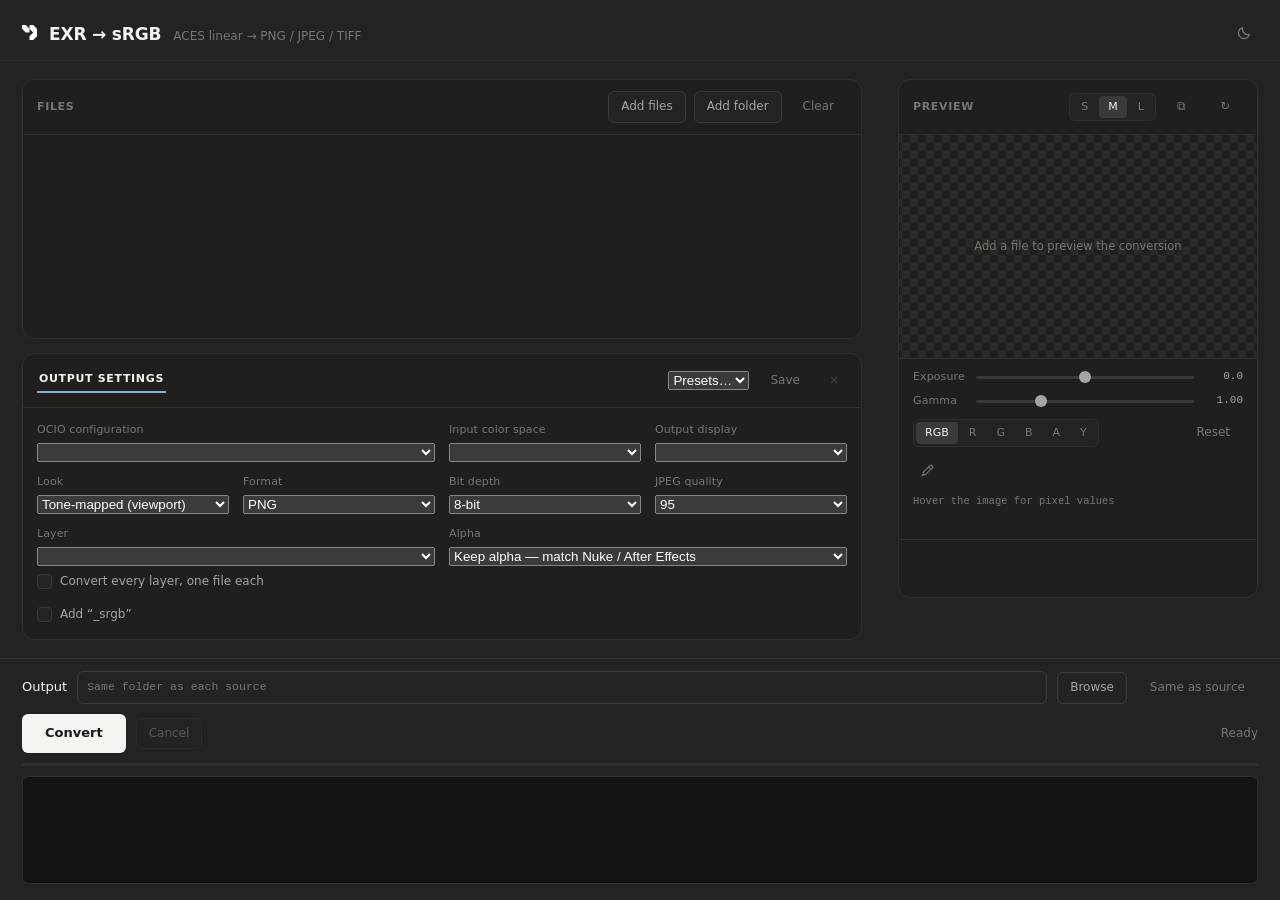
==== commit aabf69c7: "Make the right-click and viewer converts use the window's alpha default convert_cli builds its own s" ====
--- a/ui/index.html
+++ b/ui/index.html
@@ -216,7 +216,11 @@
                   <span>Convert every layer, one file each</span>
                 </label>
               </div>
-              <div class="field">
+              <!-- Two columns, because the entries name the tools they match
+                   and at one column they truncated to "Keep alpha — matc...",
+                   which says nothing. The suffix checkbox moved down beside
+                   the other checkbox rather than sitting in the leftover. -->
+              <div class="field span2">
                 <label class="lbl" for="alpha">Alpha</label>
                 <!-- The two "keep" entries differ only on antialiased edges,
                      and both are correct - they answer different questions.
@@ -234,7 +238,10 @@
                   <option value="white">Flatten on white</option>
                 </select>
               </div>
-              <div class="field" style="justify-content: flex-end; gap: 7px">
+              <!-- Sits with the other checkbox rather than in the leftover
+                   half of the Alpha row, where it hung at the bottom of the
+                   cell with empty space above it. -->
+              <div class="field span2">
                 <label class="check">
                   <input autocomplete="off" type="checkbox" id="suffix" />
                   <span class="box"></span>
--- a/ui/app.css
+++ b/ui/app.css
@@ -590,6 +590,14 @@
 .field.span2 {
   grid-column: span 2;
 }
+
+/*
+ * Note `.field` is a column, so `justify-content: flex-end` on one pushes its
+ * content to the *bottom* of the cell rather than the right. That is what left
+ * "Add _srgb" hanging under an empty half-row once the un-premultiply checkbox
+ * it used to sit beside moved into the Alpha dropdown. Checkboxes that are not
+ * paired with a control now get their own full-width row instead.
+ */
 
 label.lbl {
   font-size: 11px;
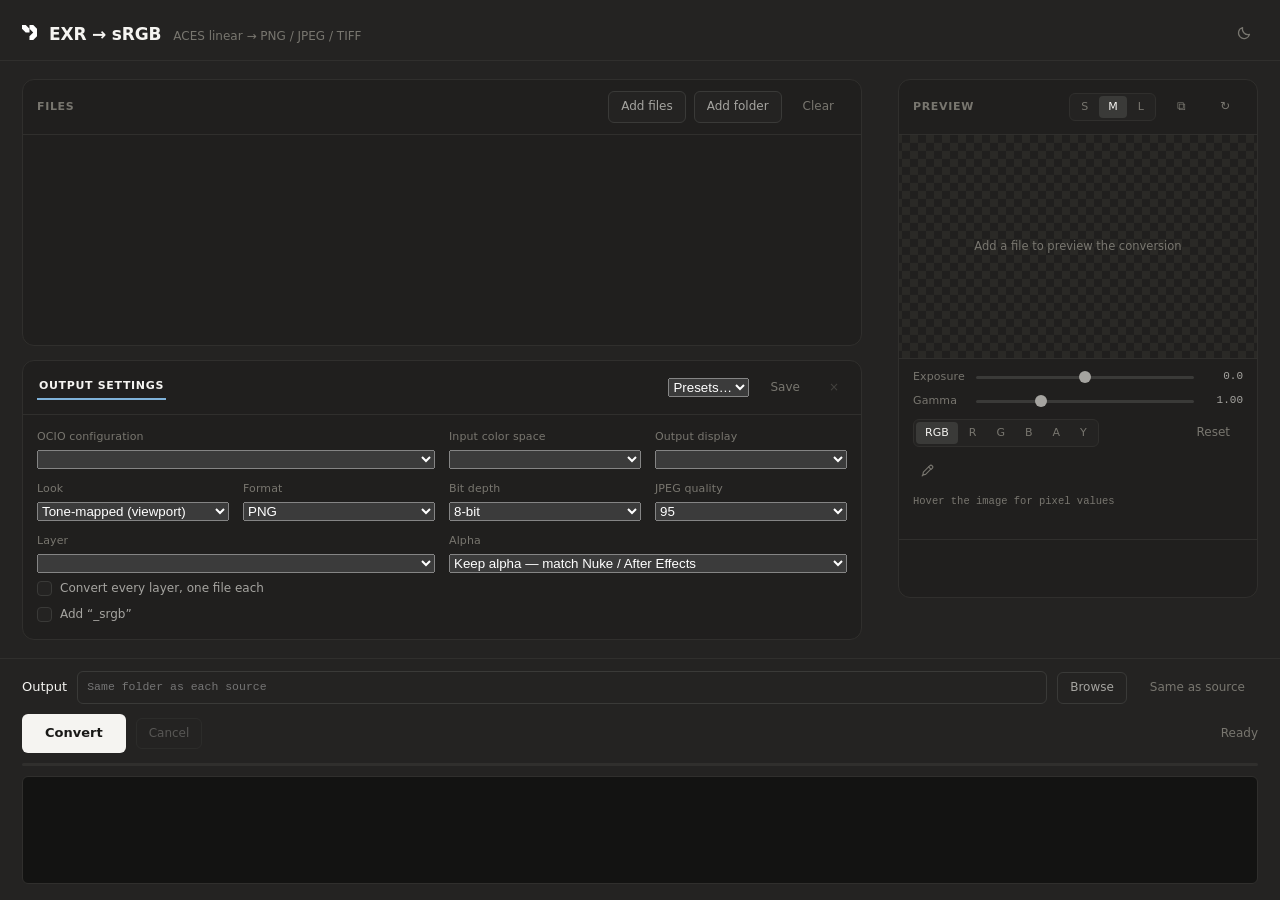
==== commit eeb96ade: "Give select options a hint line, and name the alpha conventions by their term The two "keep alpha" e" ====
--- a/ui/index.html
+++ b/ui/index.html
@@ -215,6 +215,15 @@
                   <span class="box"></span>
                   <span>Convert every layer, one file each</span>
                 </label>
+                <!-- Sits with the other checkbox rather than in its own grid
+                     row: both are naming things about the output file, and a
+                     lone checkbox in a half-empty row reads as unfinished. -->
+                <label class="check">
+                  <input autocomplete="off" type="checkbox" id="suffix" />
+                  <span class="box"></span>
+                  <!-- text follows the output mode; see suffixFor() in app.js -->
+                  <span id="suffix-label">Add “_srgb”</span>
+                </label>
               </div>
               <!-- Two columns, because the entries name the tools they match
                    and at one column they truncated to "Keep alpha — matc...",
@@ -227,27 +236,18 @@
                      See the alpha note in CLAUDE.md. -->
                 <select autocomplete="off" id="alpha">
                   <option value="keep"
-                          title="Matches Nuke and After Effects exactly. The display transform is applied to the premultiplied value.">
+                          data-hint="premultiplied · matches what your compositor exports"
+                          title="The display transform is applied to the premultiplied value, which is what Nuke and After Effects write. Matches them bit-exactly.">
                     Keep alpha — match Nuke / After Effects
                   </option>
                   <option value="keep_straight"
+                          data-hint="un-premultiplied · correct for compositing on a new background"
                           title="Edge pixels keep true surface colour, with alpha stored separately. This is what PNG's specification asks for.">
-                    Keep alpha — straight (for compositing on a new background)
+                    Keep alpha — straight
                   </option>
                   <option value="black">Flatten on black</option>
                   <option value="white">Flatten on white</option>
                 </select>
-              </div>
-              <!-- Sits with the other checkbox rather than in the leftover
-                   half of the Alpha row, where it hung at the bottom of the
-                   cell with empty space above it. -->
-              <div class="field span2">
-                <label class="check">
-                  <input autocomplete="off" type="checkbox" id="suffix" />
-                  <span class="box"></span>
-                  <!-- text follows the output mode; see suffixFor() in app.js -->
-                  <span id="suffix-label">Add “_srgb”</span>
-                </label>
               </div>
             </div>
 
--- a/ui/app.css
+++ b/ui/app.css
@@ -790,6 +790,30 @@
   white-space: nowrap;
 }
 
+/* An option carrying a `data-hint`: label on top, detail under it. Lets the
+   label stay short enough that the trigger does not truncate, while the panel
+   still says the thing a user needs in order to choose. */
+.select-item__lines {
+  display: flex;
+  flex-direction: column;
+  gap: 2px;
+  min-width: 0;
+}
+
+.select-item__hint {
+  font-size: 10.5px;
+  line-height: 1.35;
+  color: var(--ink-faint);
+  white-space: normal;
+}
+
+/* The hint wraps, so the row is no longer one line tall. */
+.select-item:has(.select-item__hint) {
+  align-items: flex-start;
+  padding-top: 7px;
+  padding-bottom: 7px;
+}
+
 .select-item__check {
   position: absolute;
   right: 9px;
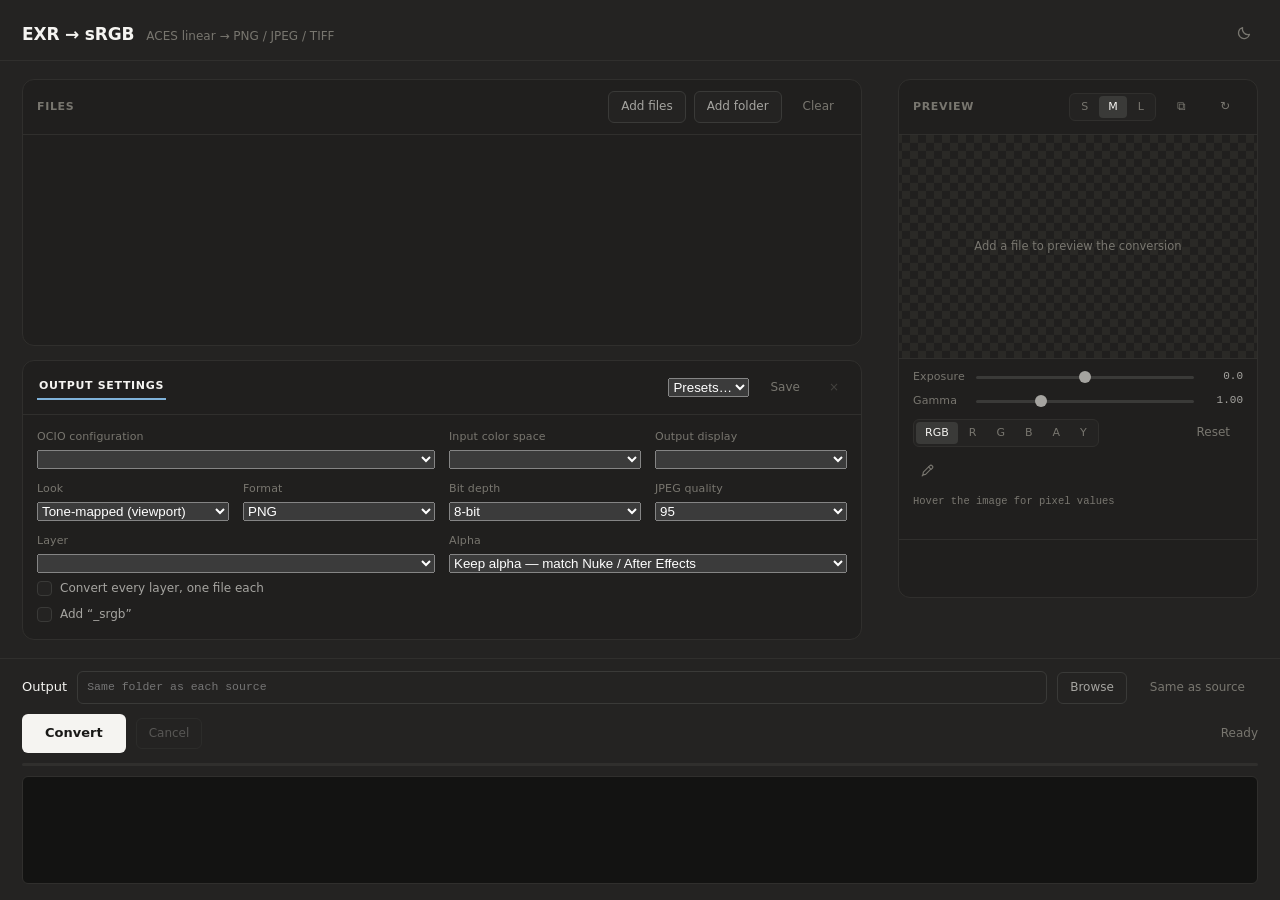
==== commit 8e70e882: "Take the VISOR mark out of the titlebar Requested. The header now opens on the wordmark instead of t" ====
--- a/ui/index.html
+++ b/ui/index.html
@@ -14,26 +14,6 @@
   <body autocomplete="off">
     <div class="app">
       <header class="titlebar">
-        <!--
-          VISOR mark. Geometry taken from visor.logo-principal.pdf's vector
-          paths, not traced from a bitmap, so it stays crisp at any DPI and can
-          be recoloured per theme.
-        -->
-        <svg
-          class="brand"
-          viewBox="0 0 194 194.27"
-          role="img"
-          aria-label="VISOR"
-        >
-          <path
-            d="M145.88,0 97.13,0 97.13,48.75 145.25,97.4 96.61,145.51 96.61,194.27 145.36,194.27 194,146.15 194,97.4 194,48.64Z"
-            fill="currentColor"
-          />
-          <path
-            d="M96.87,48.64 48.75,0 0,0 0,48.75 48.12,97.4 96.87,97.4Z"
-            fill="currentColor"
-          />
-        </svg>
         <h1>EXR → sRGB</h1>
         <span class="sub">ACES linear → PNG / JPEG / TIFF</span>
         <!--
@@ -521,6 +501,35 @@
               </dl>
             </section>
           </div>
+
+          <!--
+            Outside .sheet-cols so it stays put when the integration column
+            hides off Windows, and because the version is the first thing
+            anyone is asked for when reporting a problem.
+
+            The title-bar pill only appears when there is something newer, so
+            with nothing to report it is indistinguishable from a check that
+            never ran. This button is how you tell the difference.
+          -->
+          <div class="sheet-foot">
+            <!-- Buttons, not anchors: the UI is a file:// page, so a link with
+                 target="_blank" opens nothing. The shell has to be asked from
+                 Python, through open_url's allowlist. -->
+            <span class="sheet-ver">
+              EXR → sRGB <span id="about-version">—</span> · by
+              <button class="linkish" id="visor-link" type="button"
+                      title="github.com/visorooo">VISOR</button>
+            </span>
+            <button class="ghost" id="check-update" type="button">
+              Check for updates
+            </button>
+            <!-- Only appears once a check has found something; the download is
+                 verified against the release's published SHA-256 in Python. -->
+            <button class="ghost accent" id="install-update" type="button" hidden>
+              Update
+            </button>
+            <span id="update-status" class="prefs-note"></span>
+          </div>
         </div>
       </div>
     </div>
--- a/ui/app.css
+++ b/ui/app.css
@@ -15,18 +15,9 @@
  * ------------------------------------------------------------------------ */
 
 :root {
-  /* VISOR brand blue, straight off the logo artwork. Theme-independent on
-     purpose: this is the brand, not a UI colour, so it never varies. It is not
-     folded into --accent, which may be retuned. */
-  --visor-blue: #1f20f1;
-
   --checker-a: var(--warm-100);
   --checker-b: var(--warm-50);
   --log-bg: var(--warm-50);
-
-  /* What the titlebar mark is actually drawn in. Brand blue on the light
-     surface, where it has 7.5:1 and carries the brand properly. */
-  --brand-mark: var(--visor-blue);
 }
 
 :root[data-theme='dark'],
@@ -34,11 +25,6 @@
   --checker-a: var(--warm-800);
   --checker-b: var(--warm-850);
   --log-bg: var(--warm-950);
-
-  /* Pure white on the dark surface. The brand blue is 1.9:1 there - effectively
-     invisible - and lifting the hue enough to be legible stops reading as the
-     brand colour anyway, so the mark goes monochrome instead of approximate. */
-  --brand-mark: #ffffff;
 }
 
 @media (prefers-color-scheme: light) {
@@ -46,7 +32,6 @@
     --checker-a: var(--warm-100);
     --checker-b: var(--warm-50);
     --log-bg: var(--warm-50);
-    --brand-mark: var(--visor-blue);
   }
 }
 
@@ -108,16 +93,6 @@
   padding: 18px 22px 14px;
   border-bottom: 1px solid var(--line);
   background: var(--panel-sunken);
-}
-
-/* The mark sits with the wordmark, sized to the cap height of the title rather
-   than to the line box, so the two optically align. */
-.titlebar .brand {
-  width: 15px;
-  height: 15px;
-  flex: none;
-  align-self: center;
-  color: var(--brand-mark);
 }
 
 .titlebar h1 {
@@ -1386,6 +1361,19 @@
   color: var(--ink-faint);
 }
 
+/* Channel-coded values, same tokens as the viewer's readout. The number
+   carries the colour rather than an extra R/G/B letter - the rows are already
+   dense, and a tinted number reads as its channel without three more glyphs
+   per triplet. */
+.probe-line .ch-r { color: var(--chan-r); }
+.probe-line .ch-g { color: var(--chan-g); }
+.probe-line .ch-b { color: var(--chan-b); }
+
+/* Linear values lag the cursor by one bridge round-trip. Dimming them while
+   they are still the previous pixel's is the honest signal; the alternative is
+   presenting a stale number as current. */
+#probe.waiting .ch { opacity: 0.55; }
+
 .val {
   position: relative;
   padding: 0 3px;
@@ -1569,6 +1557,72 @@
   }
 }
 
+/* Version and the update check, under both columns. Full width so it survives
+   the integration column hiding off Windows. */
+/* Sticky, because the card is capped at 86vh and scrolls: the shortcut list
+   alone fills it, so a footer in normal flow sits below the fold and looks
+   like it was never added. It has to be visible without scrolling - it is
+   where the version is, which is the first thing anyone is asked for. */
+.sheet-foot {
+  position: sticky;
+  bottom: -18px;                 /* the card's own bottom padding */
+  display: flex;
+  align-items: center;
+  gap: 10px;
+  margin-top: 16px;
+  padding: 12px 0 18px;
+  border-top: 1px solid var(--line);
+  background: var(--panel);
+}
+
+.sheet-ver {
+  font-size: 11px;
+  color: var(--ink-faint);
+}
+
+/* A button that has to read as a link, because it cannot be an anchor - see
+   the note in the markup. */
+.linkish {
+  padding: 0;
+  border: 0;
+  background: none;
+  font: inherit;
+  color: var(--ink-soft);
+  cursor: pointer;
+  text-decoration: underline;
+  text-underline-offset: 2px;
+}
+
+.linkish:hover {
+  color: var(--accent);
+}
+
+/* The update button, when there is one. Accented rather than `primary`, which
+   is the Convert button's weight and dwarfs a footer row. */
+.ghost.accent {
+  border-color: var(--accent);
+  color: var(--accent);
+  font-weight: 600;
+}
+
+.ghost.accent:hover:not(:disabled) {
+  background: var(--accent-soft);
+  border-color: var(--accent);
+}
+
+.sheet-foot .prefs-note {
+  margin: 0;
+  min-width: 0;
+}
+
+/* The result reads as a link once there is something to open. */
+.sheet-foot .prefs-note[data-link] {
+  color: var(--accent);
+  cursor: pointer;
+  text-decoration: underline;
+  text-underline-offset: 2px;
+}
+
 .sheet-h {
   margin: 0 0 10px;
   font-size: 11px;
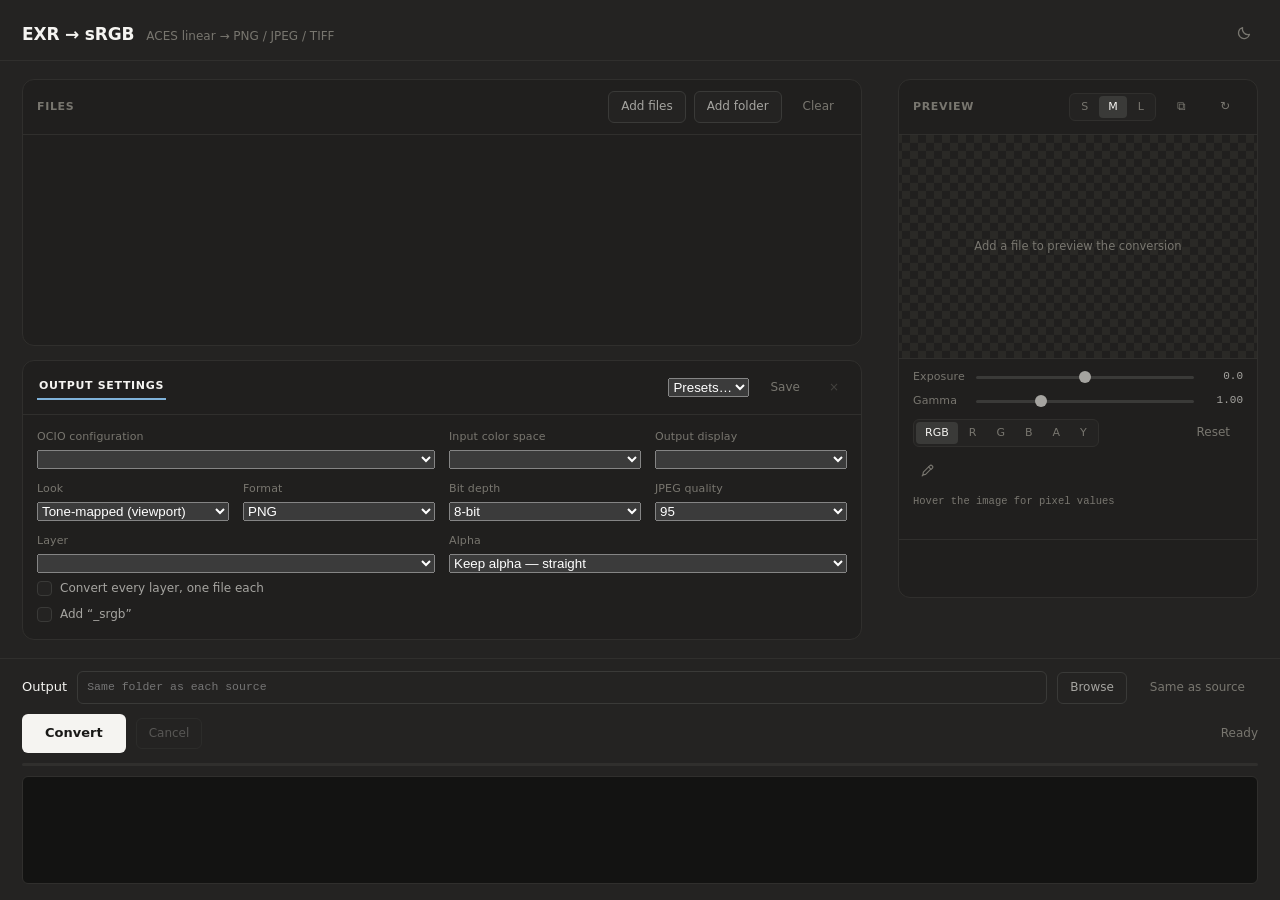
==== commit 5ba158cb: "Default the alpha convention back to straight Laying a render with alpha over a background in Photos" ====
--- a/ui/index.html
+++ b/ui/index.html
@@ -215,15 +215,15 @@
                      and both are correct - they answer different questions.
                      See the alpha note in CLAUDE.md. -->
                 <select autocomplete="off" id="alpha">
+                  <option value="keep_straight"
+                          data-hint="un-premultiplied · correct for compositing on a new background"
+                          title="Edge pixels keep true surface colour, with alpha stored separately. This is what PNG's specification asks for.">
+                    Keep alpha — straight
+                  </option>
                   <option value="keep"
                           data-hint="premultiplied · matches what your compositor exports"
                           title="The display transform is applied to the premultiplied value, which is what Nuke and After Effects write. Matches them bit-exactly.">
                     Keep alpha — match Nuke / After Effects
-                  </option>
-                  <option value="keep_straight"
-                          data-hint="un-premultiplied · correct for compositing on a new background"
-                          title="Edge pixels keep true surface colour, with alpha stored separately. This is what PNG's specification asks for.">
-                    Keep alpha — straight
                   </option>
                   <option value="black">Flatten on black</option>
                   <option value="white">Flatten on white</option>
--- a/ui/theme.css
+++ b/ui/theme.css
@@ -14,10 +14,11 @@
  * HOW TO USE
  *
  *   1. Copy this file into your project and import it before your own CSS.
- *   2. Keep ONE of the two mappings at the bottom and delete the other:
+ *   2. Uncomment ONE of the two mappings at the bottom, if you use either:
  *        · Section 4 — Tailwind v4 (`@theme`)
  *        · Section 5 — shadcn/ui (`--background`, `--foreground`, …)
- *      Section 3's semantic names work on their own if you use neither.
+ *      Both ship commented out, because this app uses neither. Section 3's
+ *      semantic names work on their own if you use neither.
  *   3. Dark mode follows the OS by default. Set `data-theme="light"` or
  *      `data-theme="dark"` on <html> to override it.
  *
@@ -186,6 +187,10 @@
     --danger: var(--red-600);
     --danger-soft: var(--red-tint);
 
+    --chan-r: #b3261e;
+    --chan-g: #1e6b33;
+    --chan-b: #1f45c4;
+
     --primary: var(--warm-900);
     --primary-ink: var(--warm-50);
 
@@ -195,3 +200,108 @@
     color-scheme: light;
   }
 }
+
+/* --------------------------------------------------------------------------
+ * 4. Tailwind v4 — uncomment to expose the palette as utilities.
+ *
+ *    Tailwind v4 builds utilities from `--color-*`, so `--color-panel` gives
+ *    you `bg-panel`, `text-panel`, `border-panel` and so on. These point at
+ *    the semantic names above rather than at the raw scale, so a utility
+ *    follows the theme instead of freezing one side of it.
+ * ------------------------------------------------------------------------ */
+
+/*
+@theme inline {
+  --color-panel: var(--panel);
+  --color-panel-sunken: var(--panel-sunken);
+  --color-line: var(--line);
+  --color-line-strong: var(--line-strong);
+  --color-ink: var(--ink);
+  --color-ink-soft: var(--ink-soft);
+  --color-ink-faint: var(--ink-faint);
+
+  --color-accent: var(--accent);
+  --color-accent-soft: var(--accent-soft);
+  --color-warn: var(--warn);
+  --color-warn-soft: var(--warn-soft);
+  --color-danger: var(--danger);
+  --color-danger-soft: var(--danger-soft);
+
+  --color-primary: var(--primary);
+  --color-primary-ink: var(--primary-ink);
+
+  --radius-sm: var(--radius-sm);
+  --radius-DEFAULT: var(--radius);
+  --radius-lg: var(--radius-lg);
+
+  --font-sans: var(--font-sans);
+  --font-mono: var(--font-mono);
+
+  --ease-ui: var(--ease-ui);
+  --ease-out: var(--ease-out);
+}
+*/
+
+/* --------------------------------------------------------------------------
+ * 5. shadcn/ui — uncomment to drive its components from this palette.
+ *
+ *    Written against the raw scale, not the semantic names, because three of
+ *    them collide and two of those mean different things:
+ *
+ *      --primary   same idea in both, but aliasing it to itself is circular
+ *      --accent    OURS is a blue accent colour; SHADCN's is the subtle hover
+ *                  background. Aliasing them makes every hover state blue.
+ *      --radius    same meaning and same value, so it is simply left alone.
+ *
+ *    This is the current (Tailwind v4) shadcn form, where a token holds a
+ *    whole colour. If you are on the older Tailwind v3 setup, its tokens are
+ *    bare HSL triplets consumed as `hsl(var(--background))` — hex will not
+ *    work there, and each value has to be converted.
+ * ------------------------------------------------------------------------ */
+
+/*
+:root {
+  --background: var(--warm-50);
+  --foreground: var(--warm-900);
+  --card: var(--warm-0);
+  --card-foreground: var(--warm-900);
+  --popover: var(--warm-0);
+  --popover-foreground: var(--warm-900);
+  --primary: var(--warm-900);
+  --primary-foreground: var(--warm-50);
+  --secondary: var(--warm-100);
+  --secondary-foreground: var(--warm-900);
+  --muted: var(--warm-100);
+  --muted-foreground: var(--warm-500);
+  --accent: var(--warm-100);
+  --accent-foreground: var(--warm-900);
+  --destructive: var(--red-600);
+  --destructive-foreground: var(--warm-0);
+  --border: var(--warm-100);
+  --input: var(--warm-200);
+  --ring: var(--blue-600);
+}
+
+.dark,
+:root[data-theme='dark'] {
+  --background: var(--warm-900);
+  --foreground: var(--warm-50);
+  --card: var(--warm-850);
+  --card-foreground: var(--warm-50);
+  --popover: var(--warm-850);
+  --popover-foreground: var(--warm-50);
+  --primary: var(--warm-50);
+  --primary-foreground: var(--warm-900);
+  --secondary: var(--warm-750);
+  --secondary-foreground: var(--warm-50);
+  --muted: var(--warm-750);
+  --muted-foreground: var(--warm-450);
+  --accent: var(--warm-750);
+  --accent-foreground: var(--warm-50);
+  --destructive: var(--red-400);
+  --destructive-foreground: var(--warm-900);
+  --border: var(--warm-750);
+  --input: var(--warm-700);
+  --ring: var(--blue-300);
+}
+*/
